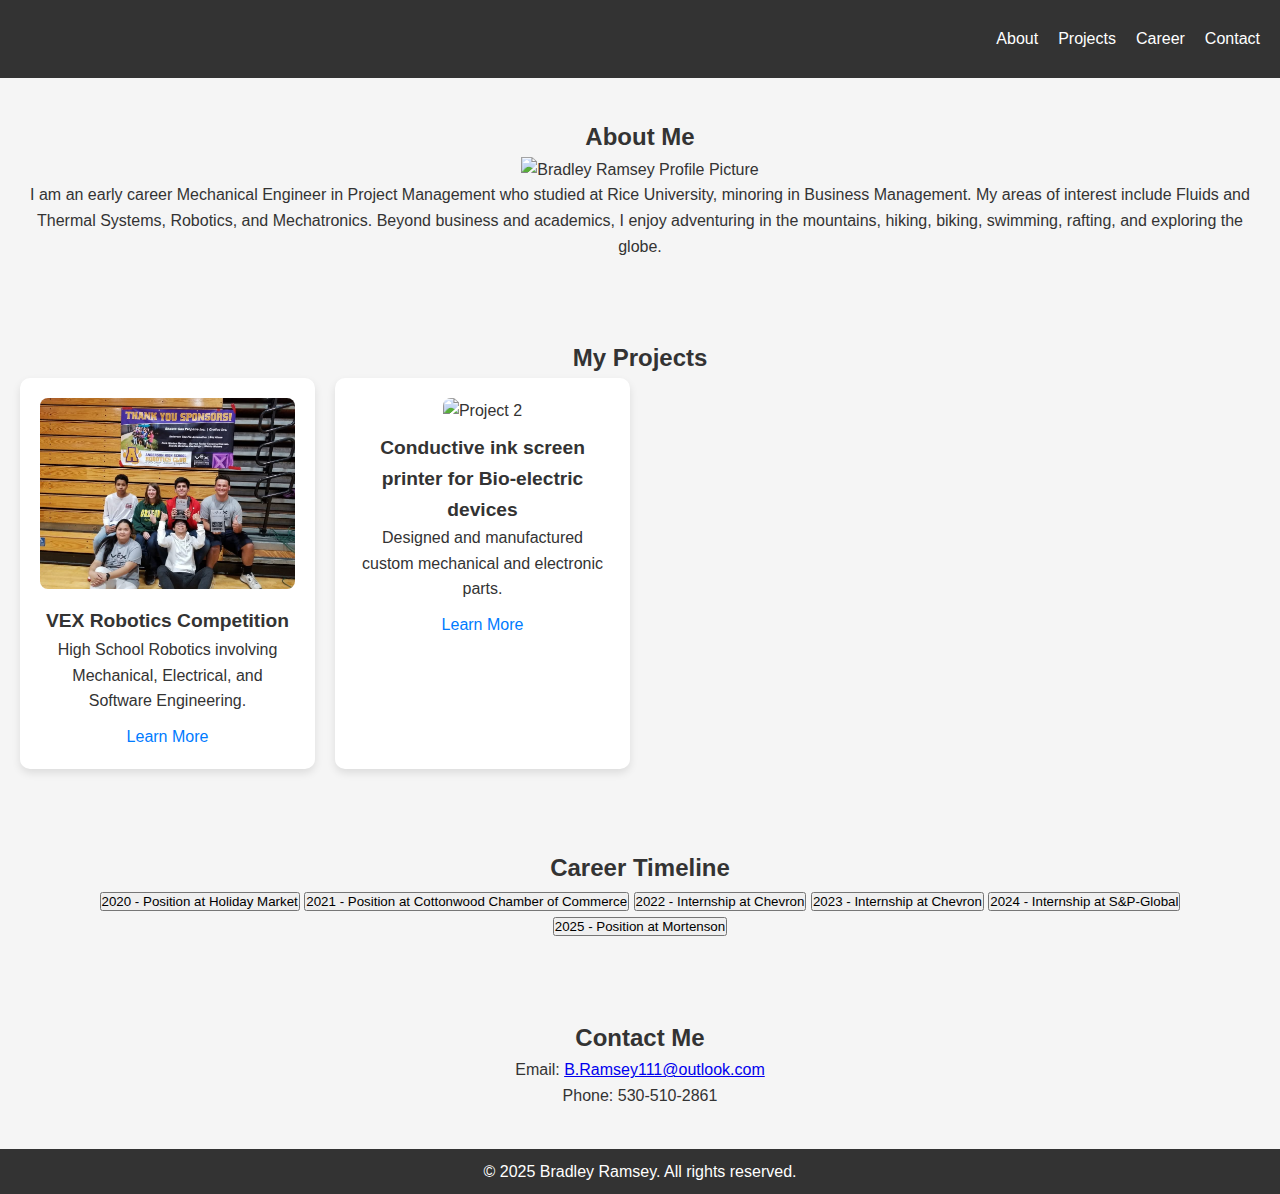
==== index.html @ 45a73e85 "Update index.html" ====
<!DOCTYPE html>
<html lang="en">
<head>
    <meta charset="UTF-8">
    <meta name="viewport" content="width=device-width, initial-scale=1.0">
    <meta http-equiv="X-UA-Compatible" content="ie=edge">
    <title>Bradley Ramsey - Portfolio</title>
    <link rel="stylesheet" href="style.css">
</head>
<body>
    <header>
        <div class="navbar">
            <h1>Bradley Ramsey</h1>
            <nav>
                <ul>
                    <li><a href="#about">About</a></li>
                    <li><a href="#projects">Projects</a></li>
                    <li><a href="#career">Career</a></li>
                    <li><a href="#contact">Contact</a></li>
                </ul>
            </nav>
        </div>
    </header>

    <section id="about" class="section">
        <h2>About Me</h2>
        <div class="about-container">
            <img src="Headshot.jpg" alt="Bradley Ramsey Profile Picture" class="profile-img">
            <p>I am an early career Mechanical Engineer in Project Management who studied at Rice University, minoring in Business Management. My areas of interest include Fluids and Thermal Systems, Robotics, and Mechatronics. Beyond business and academics, I enjoy adventuring in the mountains, hiking, biking, swimming, rafting, and exploring the globe.</p>
        </div>
    </section>

    <section id="projects" class="section">
        <h2>My Projects</h2>
        <div class="projects-grid">
            <div class="project-card">
                <img src="Robotics group with awards.jpg" alt="Project 1">
                <h3>VEX Robotics Competition</h3>
                <p>High School Robotics involving Mechanical, Electrical, and Software Engineering.</p>
                <a href="project 1.html" class="btn">Learn More</a>
            </div>
            <div class="project-card">
                <img src="Capstone Project" alt="Project 2">
                <h3>Conductive ink screen printer for Bio-electric devices</h3>
                <p>Designed and manufactured custom mechanical and electronic parts.</p>
                <a href="project 2.html" class="btn">Learn More</a>
        </div>

        </div>
    </section>

    <section id="career" class="section">
        <h2>Career Timeline</h2>
        <div class="timeline">
            <button class="timeline-event" onclick="location.href='2020 Internship Subpage.html'">2020 - Position at Holiday Market</button>
            <button class="timeline-event" onclick="location.href='2021 Internship Subpage.html'">2021 - Position at Cottonwood Chamber of Commerce</button>
            <button class="timeline-event" onclick="location.href='2022 Internship Subpage.html'">2022 - Internship at Chevron</button>
            <button class="timeline-event" onclick="location.href='2023 Internship Subpage.html'">2023 - Internship at Chevron</button>
            <button class="timeline-event" onclick="location.href='2024 Internship Subpage.html
'">2024 - Internship at S&P-Global</button>
            <button class="timeline-event" onclick="location.href='2025 Internship Subpage.html'">2025 - Position at Mortenson</button>
        </div>
    </section>

    <section id="contact" class="section">
        <h2>Contact Me</h2>
        <p>Email: <a href="mailto:B.Ramsey111@outlook.com">B.Ramsey111@outlook.com</a><br>
        Phone: 530-510-2861</p>
    </section>

    <footer>
        <p>&copy; 2025 Bradley Ramsey. All rights reserved.</p>
    </footer>
</body>
</html>
---- style.css ----
/* Basic Reset */
* {
    margin: 0;
    padding: 0;
    box-sizing: border-box;
}

/* Global Styles */
body {
    font-family: Arial, sans-serif;
    line-height: 1.6;
    background-color: #f5f5f5;
    color: #333;
}

h1, h2, h3 {
    color: #333;
}

/* Navbar */
.navbar {
    background-color: #333;
    color: #fff;
    padding: 20px;
    display: flex;
    justify-content: space-between;
    align-items: center;
}

.navbar h1 {
    font-size: 1.5em;
}

.navbar nav ul {
    list-style: none;
    display: flex;
}

.navbar nav ul li {
    margin-left: 20px;
}

.navbar nav ul li a {
    color: #fff;
    text-decoration: none;
    font-size: 1em;
}

.navbar nav ul li a:hover {
    text-decoration: underline;
}

/* Section Styles */
.section {
    padding: 40px 20px;
    text-align: center;
}

.projects-grid {
    display: grid;
    grid-template-columns: repeat(auto-fill, minmax(250px, 1fr));
    gap: 20px;
}

.project-card {
    background: #fff;
    border-radius: 10px;
    box-shadow: 0 4px 8px rgba(0, 0, 0, 0.1);
    overflow: hidden;
    text-align: center;
    padding: 20px;
}

.project-card img {
    width: 100%;
    height: auto;
    border-radius: 8px;
}

.project-card h3 {
    margin-top: 10px;
    font-size: 1.2em;
}

.project-card a {
    display: inline-block;
    margin-top: 10px;
    color: #007bff;
    text-decoration: none;
}

.project-card a:hover {
    text-decoration: underline;
}

/* Footer */
footer {
    background-color: #333;
    color: #fff;
    padding: 10px;
    text-align: center;
}
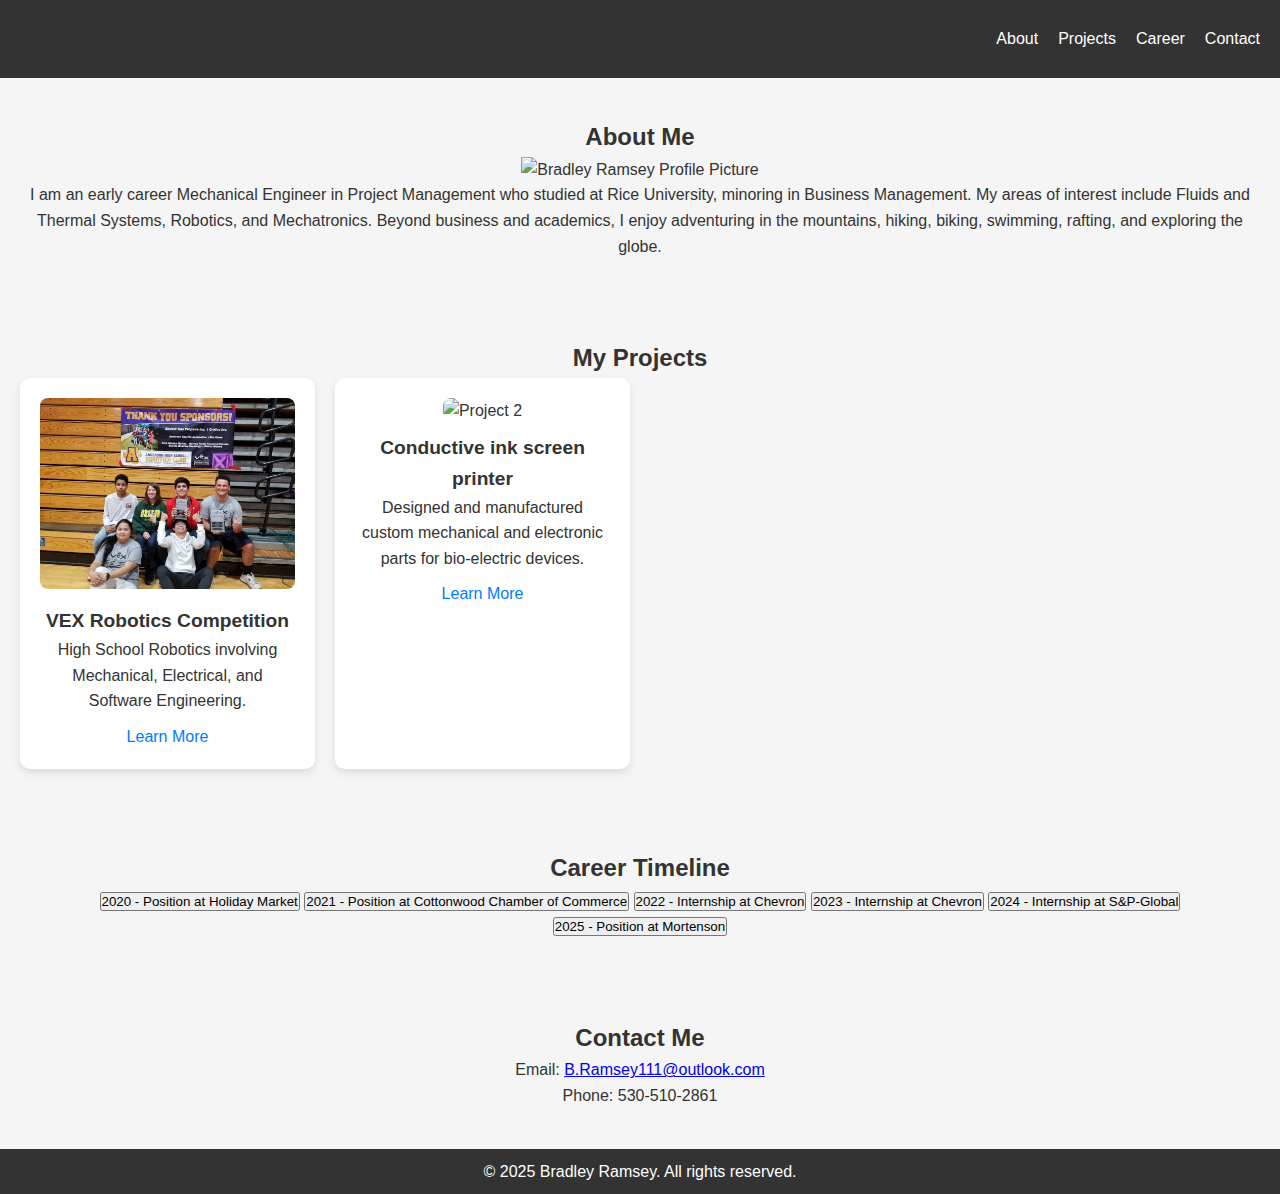
==== commit 9df3e2b4: "Update index.html" ====
--- a/index.html
+++ b/index.html
@@ -41,8 +41,8 @@
             </div>
             <div class="project-card">
                 <img src="Capstone Project" alt="Project 2">
-                <h3>Conductive ink screen printer for Bio-electric devices</h3>
-                <p>Designed and manufactured custom mechanical and electronic parts.</p>
+                <h3>Conductive ink screen printer</h3>
+                <p>Designed and manufactured custom mechanical and electronic parts for bio-electric devices.</p>
                 <a href="project 2.html" class="btn">Learn More</a>
         </div>
 
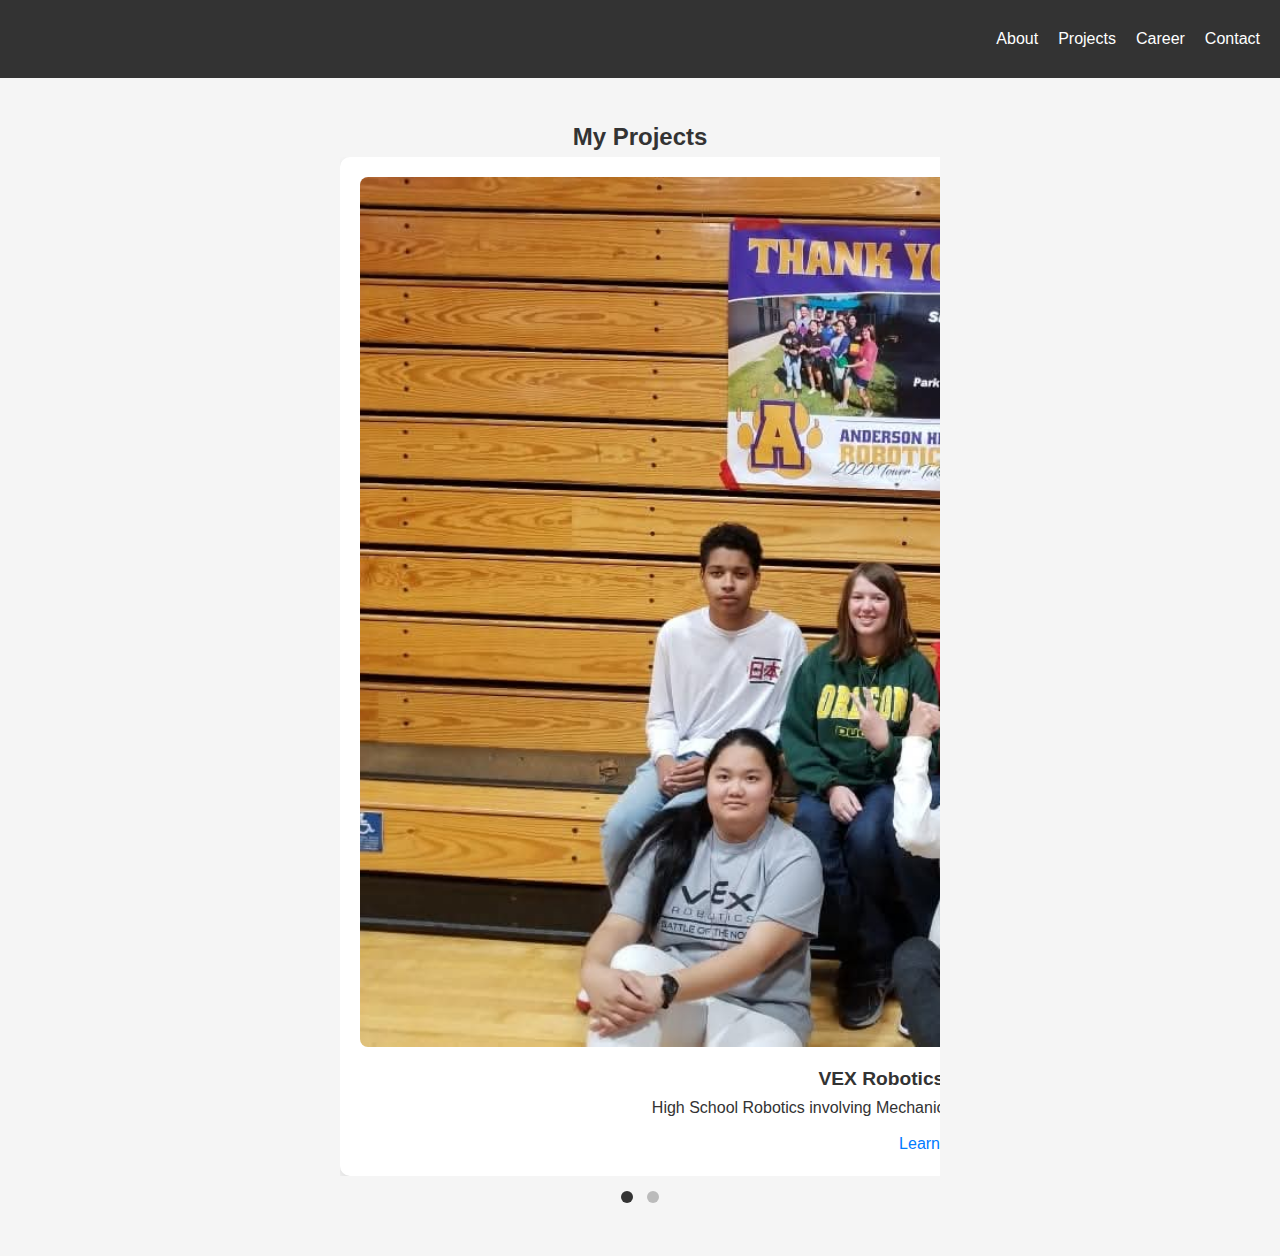
==== commit e204328a: "Update index.html" ====
--- a/index.html
+++ b/index.html
@@ -6,6 +6,42 @@
     <meta http-equiv="X-UA-Compatible" content="ie=edge">
     <title>Bradley Ramsey - Portfolio</title>
     <link rel="stylesheet" href="style.css">
+    <script defer src="script.js"></script>
+    <style>
+        .projects-container {
+            position: relative;
+            width: 100%;
+            max-width: 600px;
+            margin: auto;
+            overflow: hidden;
+        }
+        .projects-grid {
+            display: flex;
+            transition: transform 0.5s ease-in-out;
+            width: 200%;
+        }
+        .project-card {
+            min-width: 100%;
+            box-sizing: border-box;
+            text-align: center;
+        }
+        .nav-dots {
+            text-align: center;
+            margin-top: 10px;
+        }
+        .dot {
+            height: 12px;
+            width: 12px;
+            margin: 5px;
+            background-color: #bbb;
+            border-radius: 50%;
+            display: inline-block;
+            cursor: pointer;
+        }
+        .dot.active {
+            background-color: #333;
+        }
+    </style>
 </head>
 <body>
     <header>
@@ -22,55 +58,54 @@
         </div>
     </header>
 
-    <section id="about" class="section">
-        <h2>About Me</h2>
-        <div class="about-container">
-            <img src="Headshot.jpg" alt="Bradley Ramsey Profile Picture" class="profile-img">
-            <p>I am an early career Mechanical Engineer in Project Management who studied at Rice University, minoring in Business Management. My areas of interest include Fluids and Thermal Systems, Robotics, and Mechatronics. Beyond business and academics, I enjoy adventuring in the mountains, hiking, biking, swimming, rafting, and exploring the globe.</p>
+    <section id="projects" class="section">
+        <h2>My Projects</h2>
+        <div class="projects-container">
+            <div class="projects-grid" id="project-slider">
+                <div class="project-card">
+                    <img src="Robotics group with awards.jpg" alt="Project 1">
+                    <h3>VEX Robotics Competition</h3>
+                    <p>High School Robotics involving Mechanical, Electrical, and Software Engineering.</p>
+                    <a href="project1.html" class="btn">Learn More</a>
+                </div>
+                <div class="project-card">
+                    <img src="Capstone Project.jpg" alt="Project 2">
+                    <h3>Conductive Ink Screen Printer</h3>
+                    <p>Designed and manufactured custom mechanical and electronic parts for bio-electric devices.</p>
+                    <a href="project2.html" class="btn">Learn More</a>
+                </div>
+            </div>
+        </div>
+        <div class="nav-dots">
+            <span class="dot active" onclick="moveToSlide(0)"></span>
+            <span class="dot" onclick="moveToSlide(1)"></span>
         </div>
     </section>
 
-    <section id="projects" class="section">
-        <h2>My Projects</h2>
-        <div class="projects-grid">
-            <div class="project-card">
-                <img src="Robotics group with awards.jpg" alt="Project 1">
-                <h3>VEX Robotics Competition</h3>
-                <p>High School Robotics involving Mechanical, Electrical, and Software Engineering.</p>
-                <a href="project 1.html" class="btn">Learn More</a>
-            </div>
-            <div class="project-card">
-                <img src="Capstone Project" alt="Project 2">
-                <h3>Conductive ink screen printer</h3>
-                <p>Designed and manufactured custom mechanical and electronic parts for bio-electric devices.</p>
-                <a href="project 2.html" class="btn">Learn More</a>
-        </div>
-
-        </div>
-    </section>
-
-    <section id="career" class="section">
-        <h2>Career Timeline</h2>
-        <div class="timeline">
-            <button class="timeline-event" onclick="location.href='2020 Internship Subpage.html'">2020 - Position at Holiday Market</button>
-            <button class="timeline-event" onclick="location.href='2021 Internship Subpage.html'">2021 - Position at Cottonwood Chamber of Commerce</button>
-            <button class="timeline-event" onclick="location.href='2022 Internship Subpage.html'">2022 - Internship at Chevron</button>
-            <button class="timeline-event" onclick="location.href='2023 Internship Subpage.html'">2023 - Internship at Chevron</button>
-            <button class="timeline-event" onclick="location.href='2024 Internship Subpage.html
-'">2024 - Internship at S&P-Global</button>
-            <button class="timeline-event" onclick="location.href='2025 Internship Subpage.html'">2025 - Position at Mortenson</button>
-        </div>
-    </section>
-
-    <section id="contact" class="section">
-        <h2>Contact Me</h2>
-        <p>Email: <a href="mailto:B.Ramsey111@outlook.com">B.Ramsey111@outlook.com</a><br>
-        Phone: 530-510-2861</p>
-    </section>
-
-    <footer>
-        <p>&copy; 2025 Bradley Ramsey. All rights reserved.</p>
-    </footer>
+    <script>
+        let currentIndex = 0;
+        const slides = document.querySelectorAll(".project-card");
+        const dots = document.querySelectorAll(".dot");
+        const slider = document.getElementById("project-slider");
+        
+        function updateCarousel() {
+            slider.style.transform = `translateX(${-currentIndex * 100}%)`;
+            dots.forEach(dot => dot.classList.remove("active"));
+            dots[currentIndex].classList.add("active");
+        }
+        
+        function moveToSlide(index) {
+            currentIndex = index;
+            updateCarousel();
+        }
+        
+        function autoSlide() {
+            currentIndex = (currentIndex + 1) % slides.length;
+            updateCarousel();
+        }
+        
+        setInterval(autoSlide, 3000);
+    </script>
 </body>
 </html>
 
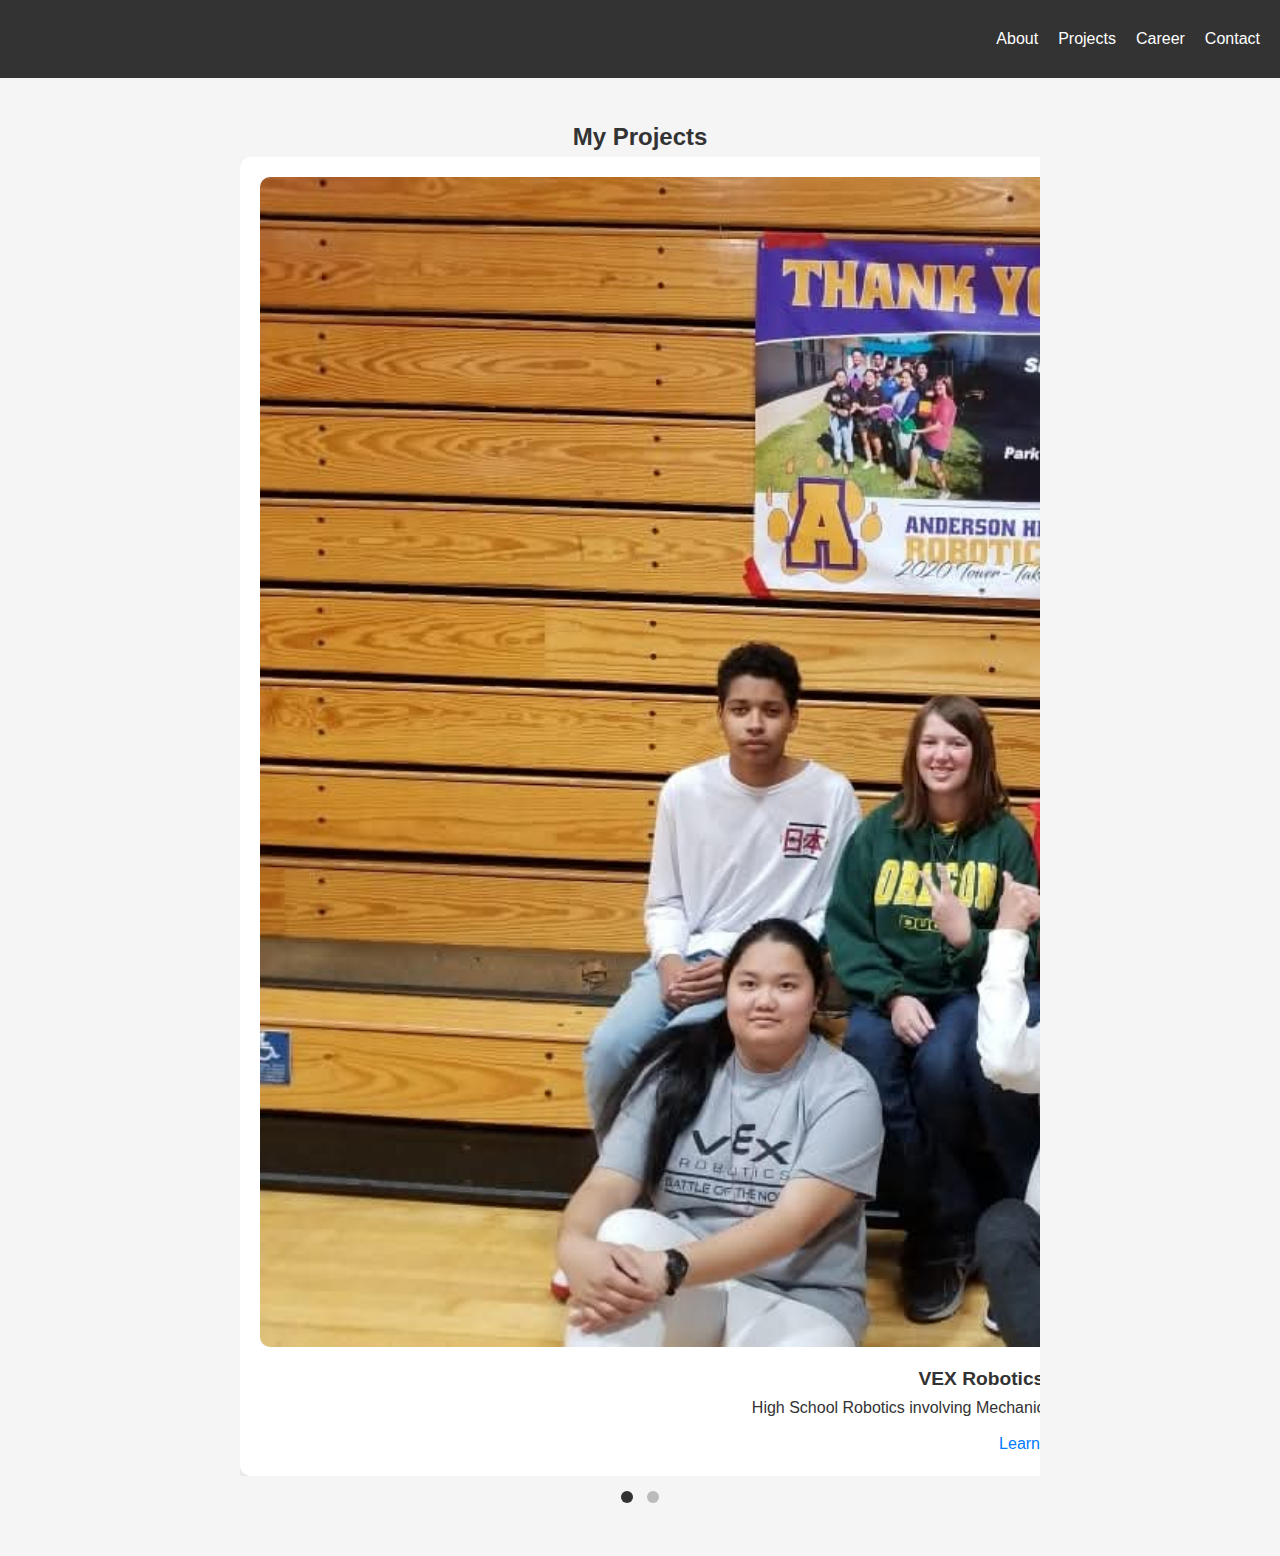
==== commit eb2caeb4: "Update index.html" ====
--- a/index.html
+++ b/index.html
@@ -11,7 +11,7 @@
         .projects-container {
             position: relative;
             width: 100%;
-            max-width: 600px;
+            max-width: 800px;
             margin: auto;
             overflow: hidden;
         }
@@ -24,6 +24,11 @@
             min-width: 100%;
             box-sizing: border-box;
             text-align: center;
+        }
+        .project-card img {
+            width: 100%;
+            height: auto;
+            border-radius: 10px;
         }
         .nav-dots {
             text-align: center;
@@ -108,4 +113,3 @@
     </script>
 </body>
 </html>
-
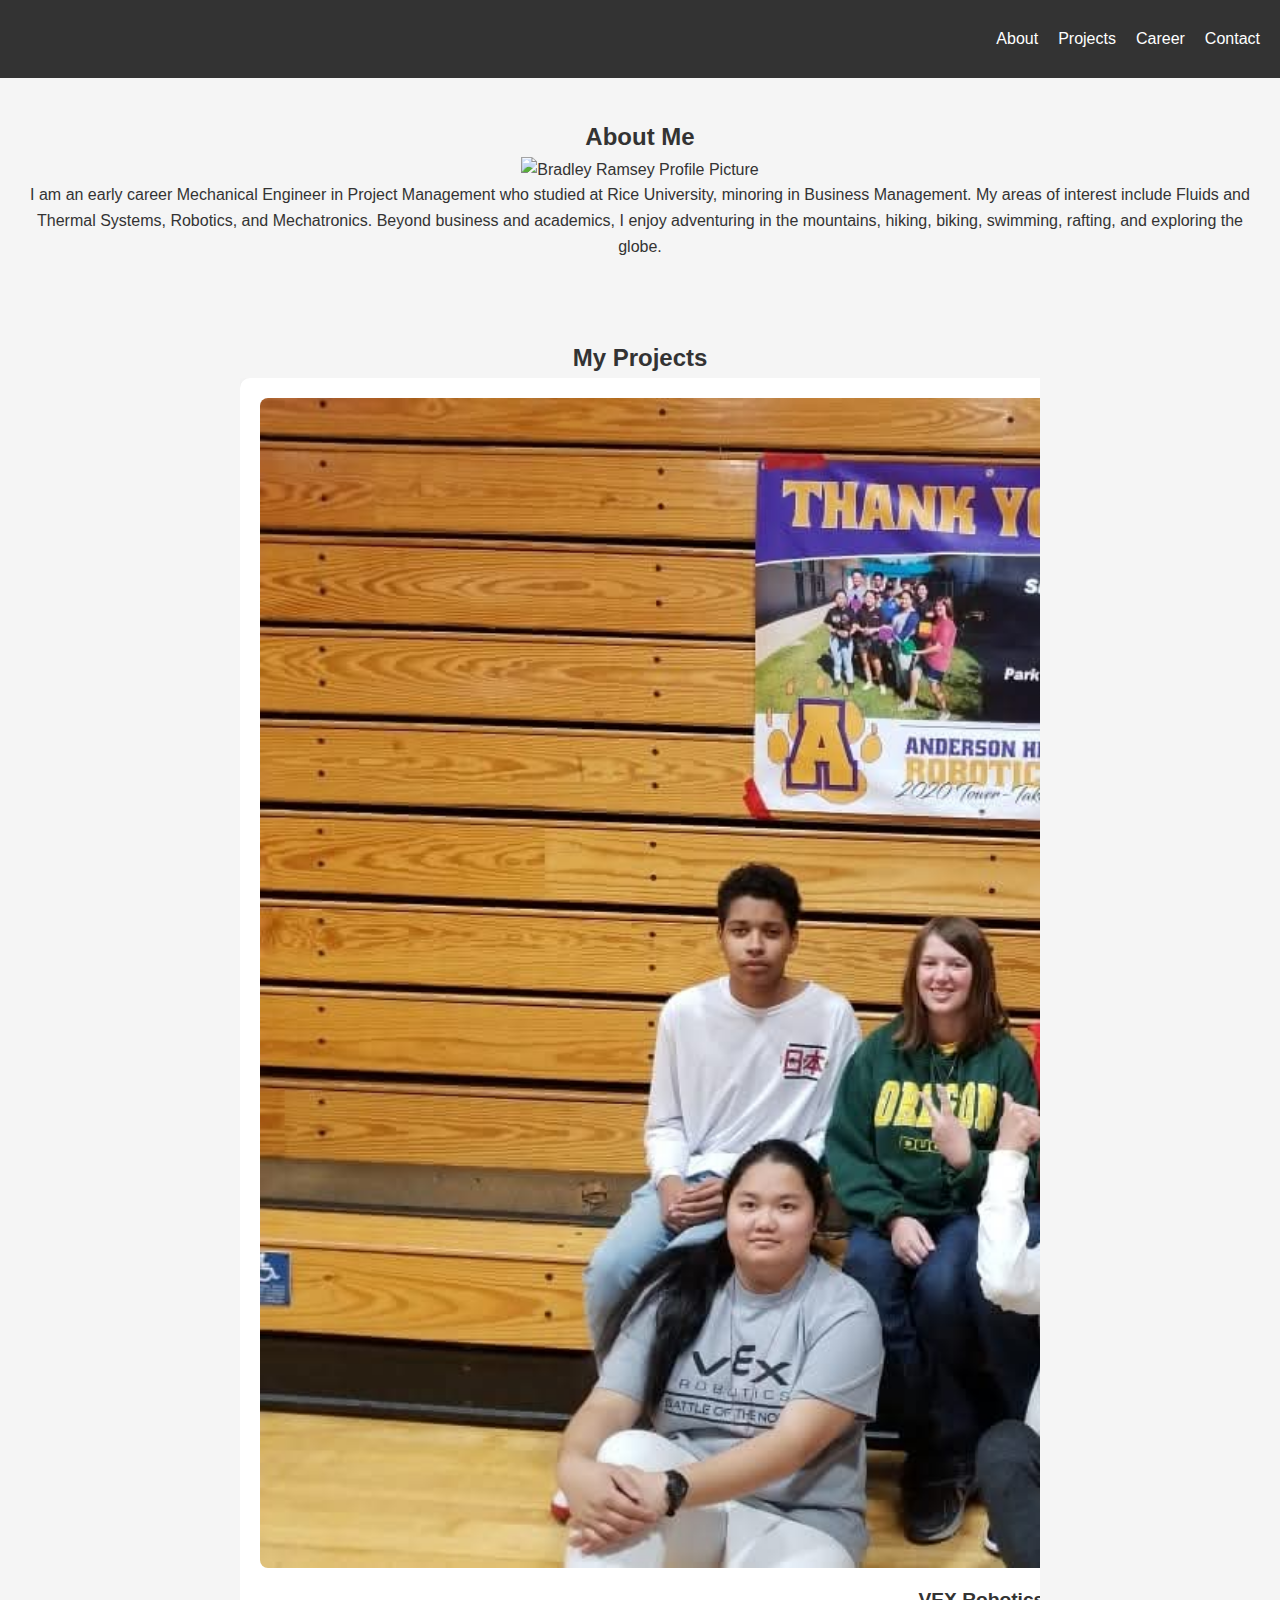
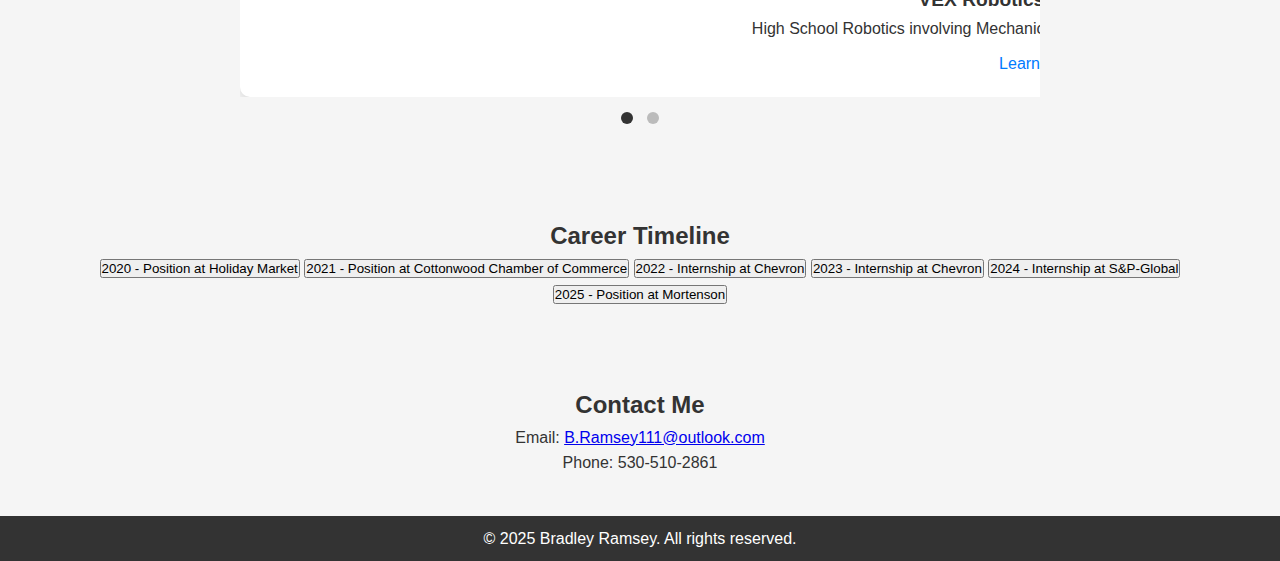
==== commit 48e7a2b6: "Update index.html" ====
--- a/index.html
+++ b/index.html
@@ -28,7 +28,7 @@
         .project-card img {
             width: 100%;
             height: auto;
-            border-radius: 10px;
+            object-fit: cover;
         }
         .nav-dots {
             text-align: center;
@@ -63,6 +63,14 @@
         </div>
     </header>
 
+    <section id="about" class="section">
+        <h2>About Me</h2>
+        <div class="about-container">
+            <img src="Headshot.jpg" alt="Bradley Ramsey Profile Picture" class="profile-img">
+            <p>I am an early career Mechanical Engineer in Project Management who studied at Rice University, minoring in Business Management. My areas of interest include Fluids and Thermal Systems, Robotics, and Mechatronics. Beyond business and academics, I enjoy adventuring in the mountains, hiking, biking, swimming, rafting, and exploring the globe.</p>
+        </div>
+    </section>
+
     <section id="projects" class="section">
         <h2>My Projects</h2>
         <div class="projects-container">
@@ -87,6 +95,28 @@
         </div>
     </section>
 
+    <section id="career" class="section">
+        <h2>Career Timeline</h2>
+        <div class="timeline">
+            <button class="timeline-event" onclick="location.href='2020 Internship Subpage.html'">2020 - Position at Holiday Market</button>
+            <button class="timeline-event" onclick="location.href='2021 Internship Subpage.html'">2021 - Position at Cottonwood Chamber of Commerce</button>
+            <button class="timeline-event" onclick="location.href='2022 Internship Subpage.html'">2022 - Internship at Chevron</button>
+            <button class="timeline-event" onclick="location.href='2023 Internship Subpage.html'">2023 - Internship at Chevron</button>
+            <button class="timeline-event" onclick="location.href='2024 Internship Subpage.html'">2024 - Internship at S&P-Global</button>
+            <button class="timeline-event" onclick="location.href='2025 Internship Subpage.html'">2025 - Position at Mortenson</button>
+        </div>
+    </section>
+
+    <section id="contact" class="section">
+        <h2>Contact Me</h2>
+        <p>Email: <a href="mailto:B.Ramsey111@outlook.com">B.Ramsey111@outlook.com</a><br>
+        Phone: 530-510-2861</p>
+    </section>
+
+    <footer>
+        <p>&copy; 2025 Bradley Ramsey. All rights reserved.</p>
+    </footer>
+
     <script>
         let currentIndex = 0;
         const slides = document.querySelectorAll(".project-card");
@@ -109,7 +139,7 @@
             updateCarousel();
         }
         
-        setInterval(autoSlide, 3000);
+        setInterval(autoSlide, 4000);
     </script>
 </body>
 </html>
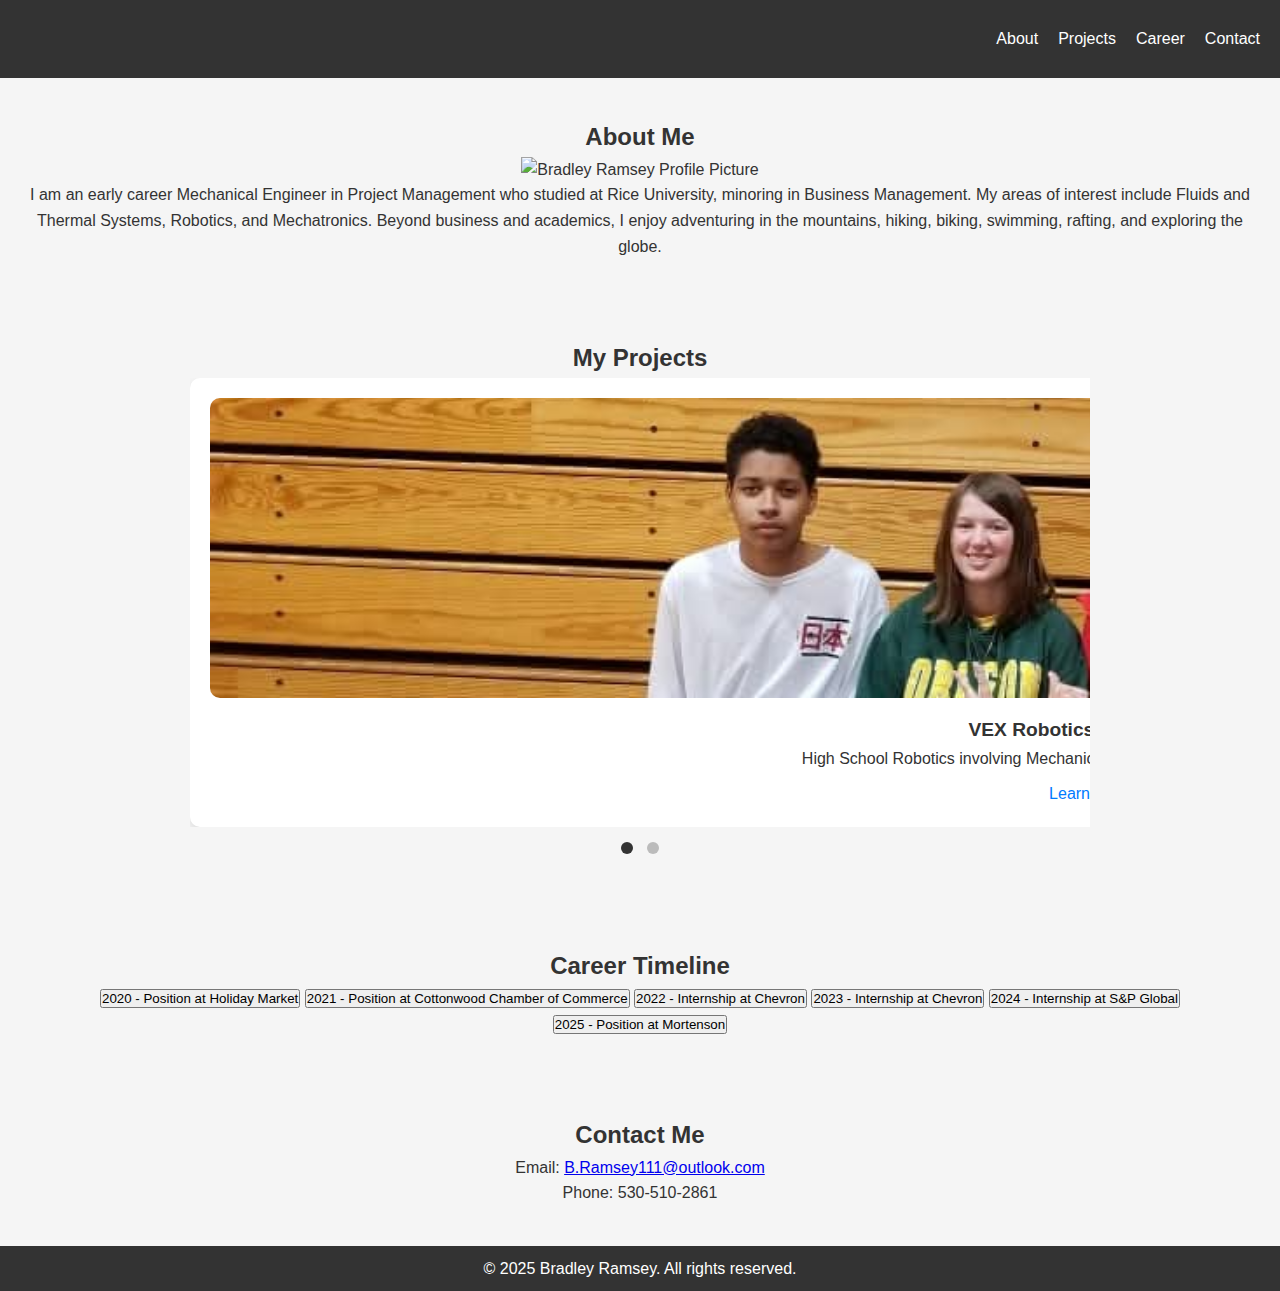
==== commit 053ba7bf: "Update index.html" ====
--- a/index.html
+++ b/index.html
@@ -8,32 +8,40 @@
     <link rel="stylesheet" href="style.css">
     <script defer src="script.js"></script>
     <style>
+        /* Ensure project cards are uniform in size */
         .projects-container {
             position: relative;
             width: 100%;
-            max-width: 800px;
+            max-width: 900px;
             margin: auto;
             overflow: hidden;
         }
+        
         .projects-grid {
             display: flex;
-            transition: transform 0.5s ease-in-out;
+            transition: transform 0.6s ease-in-out;
             width: 200%;
         }
+
         .project-card {
             min-width: 100%;
             box-sizing: border-box;
             text-align: center;
         }
+
+        /* Ensure images resize properly without cutting off */
         .project-card img {
             width: 100%;
-            height: auto;
-            object-fit: cover;
+            height: 300px; /* Fixed height for consistency */
+            object-fit: cover; /* Ensures the image fills the container while keeping aspect ratio */
+            border-radius: 10px;
         }
+
         .nav-dots {
             text-align: center;
             margin-top: 10px;
         }
+
         .dot {
             height: 12px;
             width: 12px;
@@ -43,6 +51,7 @@
             display: inline-block;
             cursor: pointer;
         }
+
         .dot.active {
             background-color: #333;
         }
@@ -102,7 +111,7 @@
             <button class="timeline-event" onclick="location.href='2021 Internship Subpage.html'">2021 - Position at Cottonwood Chamber of Commerce</button>
             <button class="timeline-event" onclick="location.href='2022 Internship Subpage.html'">2022 - Internship at Chevron</button>
             <button class="timeline-event" onclick="location.href='2023 Internship Subpage.html'">2023 - Internship at Chevron</button>
-            <button class="timeline-event" onclick="location.href='2024 Internship Subpage.html'">2024 - Internship at S&P-Global</button>
+            <button class="timeline-event" onclick="location.href='2024 Internship Subpage.html'">2024 - Internship at S&P Global</button>
             <button class="timeline-event" onclick="location.href='2025 Internship Subpage.html'">2025 - Position at Mortenson</button>
         </div>
     </section>
@@ -122,24 +131,25 @@
         const slides = document.querySelectorAll(".project-card");
         const dots = document.querySelectorAll(".dot");
         const slider = document.getElementById("project-slider");
-        
+
         function updateCarousel() {
             slider.style.transform = `translateX(${-currentIndex * 100}%)`;
             dots.forEach(dot => dot.classList.remove("active"));
             dots[currentIndex].classList.add("active");
         }
-        
+
         function moveToSlide(index) {
             currentIndex = index;
             updateCarousel();
         }
-        
+
         function autoSlide() {
             currentIndex = (currentIndex + 1) % slides.length;
             updateCarousel();
         }
-        
-        setInterval(autoSlide, 4000);
+
+        setInterval(autoSlide, 4000); // Slows down to 4 seconds
     </script>
 </body>
 </html>
+
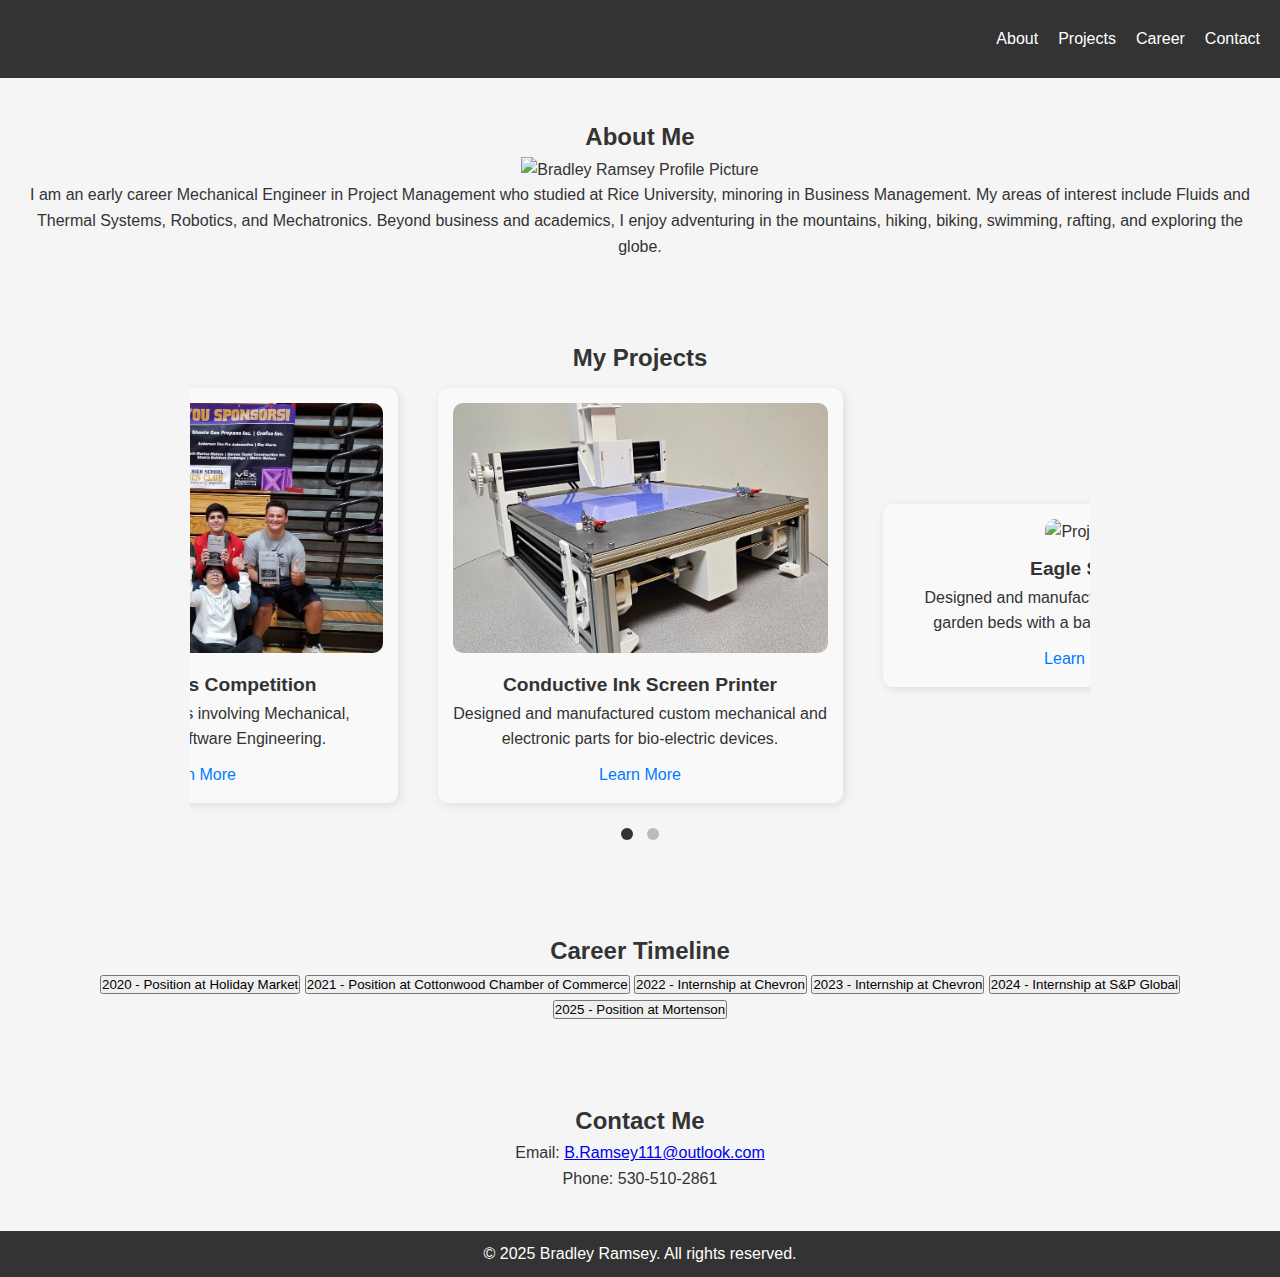
==== commit 66fb3098: "Update index.html" ====
--- a/index.html
+++ b/index.html
@@ -8,35 +8,47 @@
     <link rel="stylesheet" href="style.css">
     <script defer src="script.js"></script>
     <style>
-        /* Ensure project cards are uniform in size */
+        /* Center and format the project section */
         .projects-container {
             position: relative;
+            display: flex;
+            justify-content: center;
+            align-items: center;
             width: 100%;
             max-width: 900px;
             margin: auto;
             overflow: hidden;
         }
-        
+
         .projects-grid {
             display: flex;
             transition: transform 0.6s ease-in-out;
             width: 200%;
+            justify-content: center;
+            align-items: center;
         }
 
         .project-card {
-            min-width: 100%;
+            min-width: 45%; /* Keeps spacing balanced */
+            max-width: 400px;
+            text-align: center;
+            margin: 10px;
             box-sizing: border-box;
-            text-align: center;
+            background: #f9f9f9;
+            padding: 15px;
+            border-radius: 10px;
+            box-shadow: 2px 2px 10px rgba(0, 0, 0, 0.1);
         }
 
-        /* Ensure images resize properly without cutting off */
+        /* Ensures images are consistent */
         .project-card img {
             width: 100%;
-            height: 300px; /* Fixed height for consistency */
-            object-fit: cover; /* Ensures the image fills the container while keeping aspect ratio */
+            height: 250px;
+            object-fit: cover;
             border-radius: 10px;
         }
 
+        /* Navigation dots */
         .nav-dots {
             text-align: center;
             margin-top: 10px;
@@ -96,6 +108,12 @@
                     <p>Designed and manufactured custom mechanical and electronic parts for bio-electric devices.</p>
                     <a href="project2.html" class="btn">Learn More</a>
                 </div>
+                 <div class="project-card">
+                    <img src="Eagle Scout Project.jpg" alt="Project 2">
+                    <h3>Eagle Scout</h3>
+                    <p>Designed and manufactured four large raised garden beds with a barn-style greenhouse.</p>
+                    <a href="project3.html" class="btn">Learn More</a>
+                </div>
             </div>
         </div>
         <div class="nav-dots">
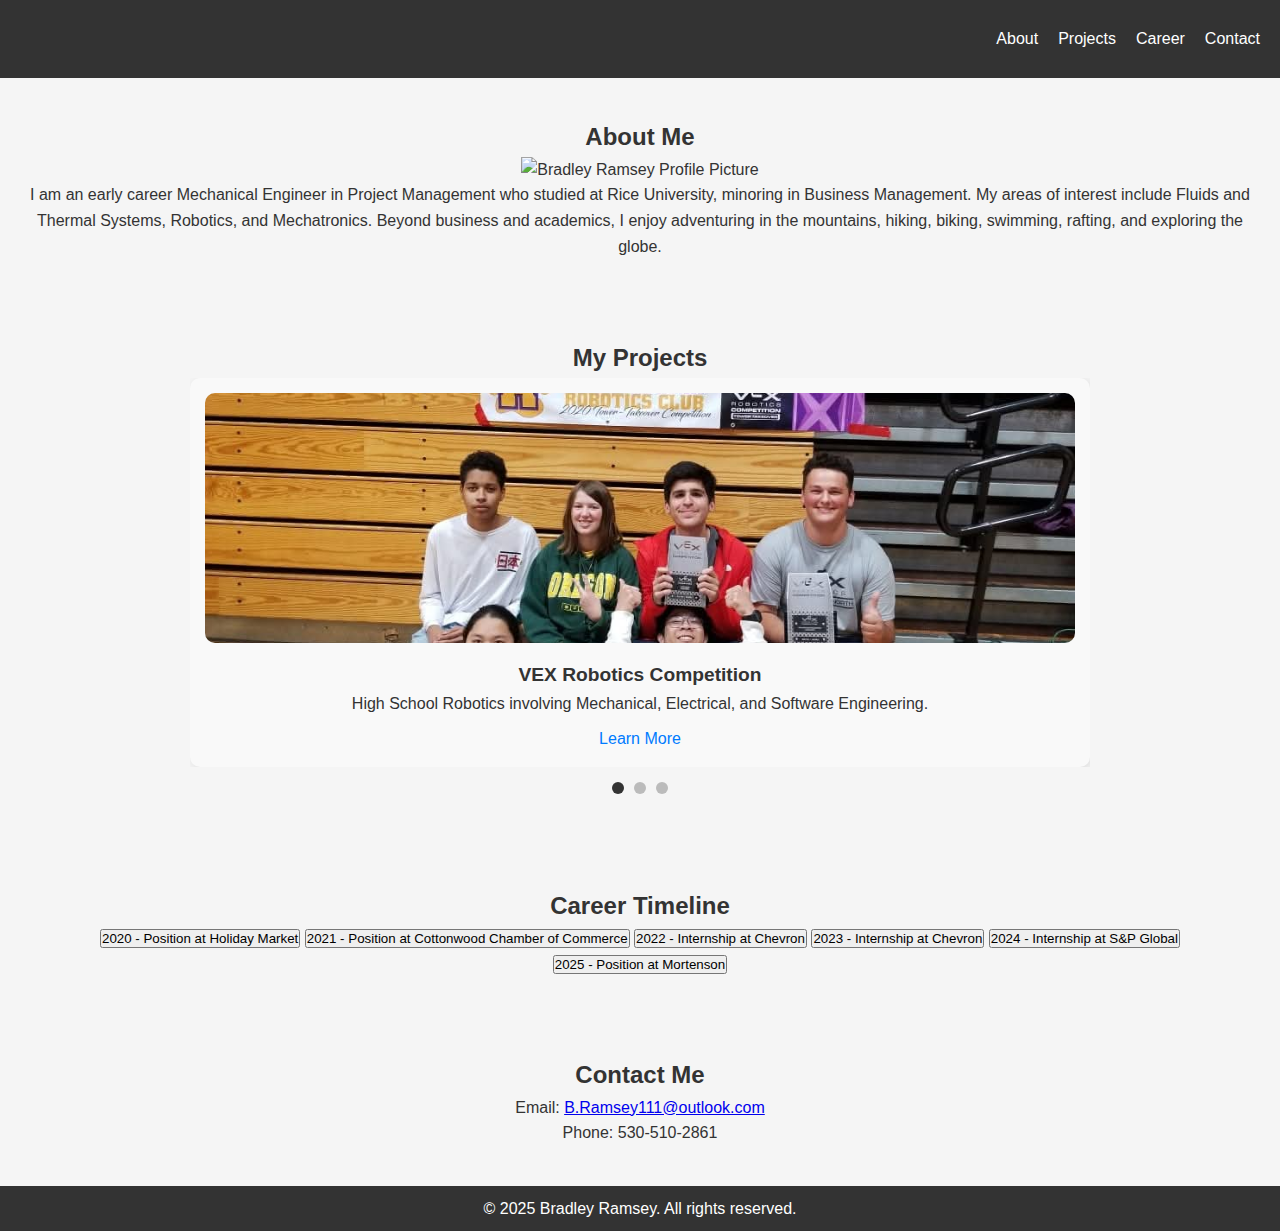
==== commit 5befa7c4: "Update index.html" ====
--- a/index.html
+++ b/index.html
@@ -23,16 +23,13 @@
         .projects-grid {
             display: flex;
             transition: transform 0.6s ease-in-out;
-            width: 200%;
-            justify-content: center;
-            align-items: center;
+            width: 300%; /* Adjusted to fit all slides */
         }
 
         .project-card {
-            min-width: 45%; /* Keeps spacing balanced */
-            max-width: 400px;
+            min-width: 100%;
+            max-width: 100%;
             text-align: center;
-            margin: 10px;
             box-sizing: border-box;
             background: #f9f9f9;
             padding: 15px;
@@ -108,18 +105,15 @@
                     <p>Designed and manufactured custom mechanical and electronic parts for bio-electric devices.</p>
                     <a href="project2.html" class="btn">Learn More</a>
                 </div>
-                 <div class="project-card">
-                    <img src="Eagle Scout Project.jpg" alt="Project 2">
+                <div class="project-card">
+                    <img src="Eagle Scout Project.jpg" alt="Project 3">
                     <h3>Eagle Scout</h3>
                     <p>Designed and manufactured four large raised garden beds with a barn-style greenhouse.</p>
                     <a href="project3.html" class="btn">Learn More</a>
                 </div>
             </div>
         </div>
-        <div class="nav-dots">
-            <span class="dot active" onclick="moveToSlide(0)"></span>
-            <span class="dot" onclick="moveToSlide(1)"></span>
-        </div>
+        <div class="nav-dots" id="dots-container"></div>
     </section>
 
     <section id="career" class="section">
@@ -147,8 +141,19 @@
     <script>
         let currentIndex = 0;
         const slides = document.querySelectorAll(".project-card");
+        const slider = document.getElementById("project-slider");
+        const dotsContainer = document.getElementById("dots-container");
+
+        // Create navigation dots dynamically
+        slides.forEach((_, index) => {
+            const dot = document.createElement("span");
+            dot.classList.add("dot");
+            if (index === 0) dot.classList.add("active");
+            dot.addEventListener("click", () => moveToSlide(index));
+            dotsContainer.appendChild(dot);
+        });
+
         const dots = document.querySelectorAll(".dot");
-        const slider = document.getElementById("project-slider");
 
         function updateCarousel() {
             slider.style.transform = `translateX(${-currentIndex * 100}%)`;
@@ -170,4 +175,3 @@
     </script>
 </body>
 </html>
-
